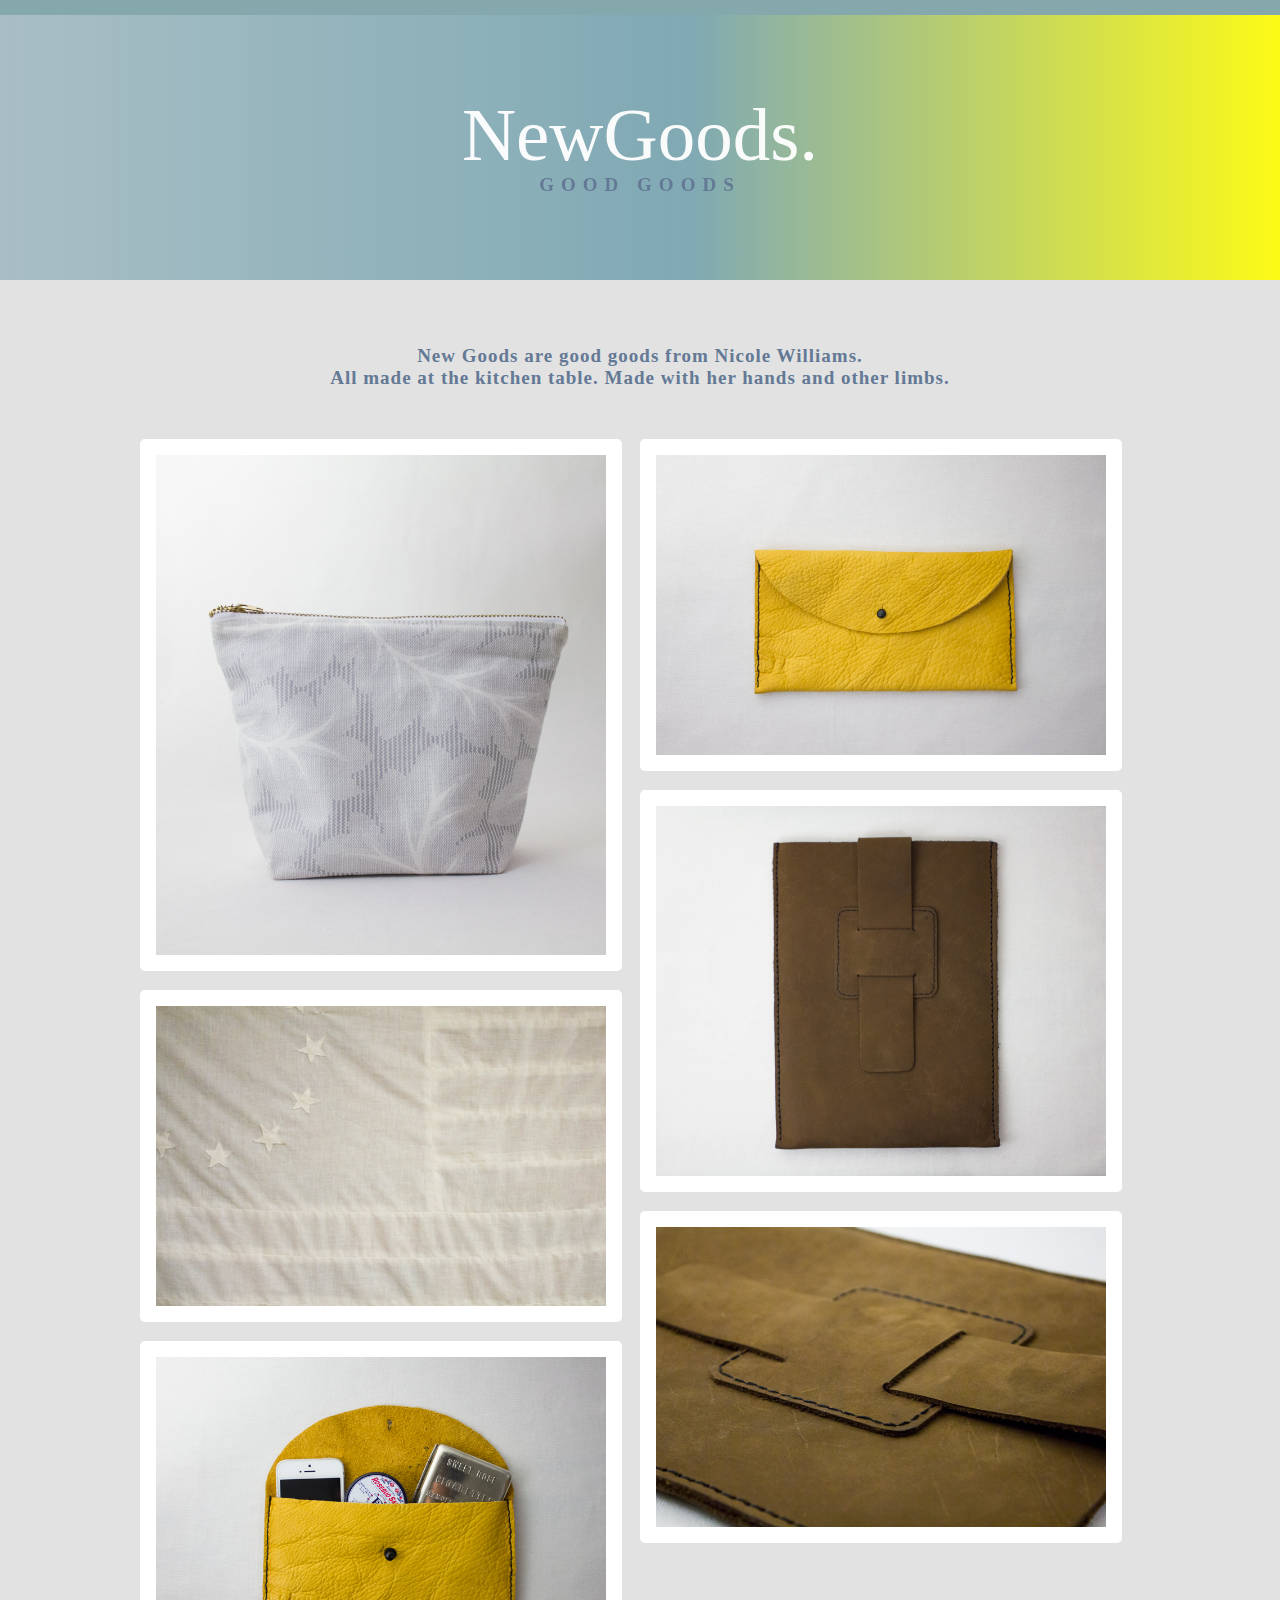
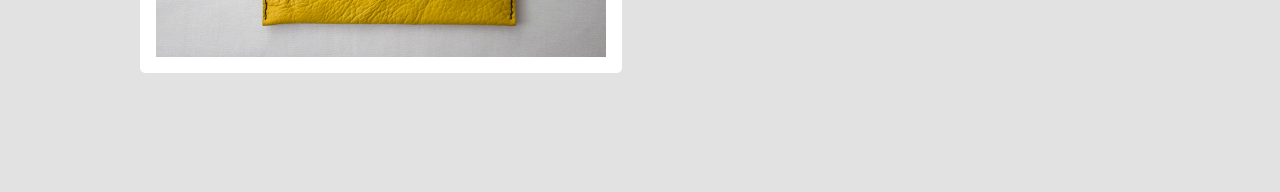
==== index.html @ b2f2dc84 "test commit for nicol" ====
<!DOCTYPE html>
<html>
<head>
  <title>NEW Goods / Nicole E. Williams</title>
  <meta charset="utf-8"/>
  <meta name="viewport" content="initial-scale=1">
  <link rel="stylesheet/less" type="text/css" href="style.less"/>
  <link rel="stylesheet" media="screen, projection" href="webfonts/ss-social.css" />
  <link rel="stylesheet" media="screen, projection" href="animate.css" />
  <link rel="stylesheet" media="screen, projection" href="webfonts/ss-standard.css" />
  <script src="less.js" type="text/javascript"></script>
  <link rel="stylesheet" type="text/css" href="//cloud.typography.com/6430772/782138754/css/fonts.css" />
  <link rel="stylesheet" media="screen, projection" href="animate.css" />
  <script src="http://ajax.googleapis.com/ajax/libs/jquery/1.8.2/jquery.min.js"></script>
  <script src="js/modernizr-transitions.js"></script>
  <script src="js/jquery.masonry.min.js"></script>
  <script src="js/jquery.imagesloaded.min.js"></script>
  <script>
    $(function(){

      var $container = $('#container');

      $container.imagesLoaded( function(){
        $container.masonry({
          itemSelector : '.image_container',
          isFitWidth: true,
          isAnimated: !Modernizr.csstransitions,
          isAnimated: true,
          isResizable: true,
          columnWidth: 20
       });
      });

    });
</script>

</head>
<body>

<div id="top_bar">
</div>
  <div class="header">
    <div class= "animated fadeInDown">
      <h1> NewGoods.</h1>
    </div>
    <div class= "animated fadeInUp">
      <h3>Good Goods</h3>
    </div>
  </div>


  <div class="main_area">
    <p class="about">New Goods are good goods from Nicole Williams.
      <br> All made at the kitchen table. Made with her hands and other limbs.
    </p>

    <div id="container" class="js-masonry" data-masonry-options='{ "columnWidth": 200, "itemSelector": ".item" }'>
      <div class="image_container">
        <div class="box">
          <a href="purse.html"><img src="images/01.jpg" width="450">
            <div class="overlay">
              <div class="title">Small Zippered Pouch</div>
              <div class="subtitle">$10.00</div>
            </div>
          </a>
        </div>
      </div>

      <div class="image_container">
        <div class="box">
          <a href="clutch.html"><img src="images/02.jpg" width="450">
            <div class="overlay">
              <div class="title">Envelope Clutch</div>
              <div class="subtitle">$15.00</div>
            </div>
          </a>
        </div>
      </div>

        <div class="image_container">
          <div class="box">
                <img src="images/03.jpg" width="450">
              <div class="overlay">
                <div class="title">Leather Laptop Case</div>
                <div class="subtitle">$35.00</div>
              </div>
          </div>
        </div>

      <div class="image_container">
        <div class="box">
              <img src="images/04.jpg" width="450">
              <div class="overlay">
              <div class="title">Envelope Clutch</div>
              <div class="subtitle">$15.00</div>
            </div>
        </div>
      </div>

      <div class="image_container">
        <div class="box">
              <img src="images/05.jpg" width="450">
                <div class="overlay">
                <div class="title">Envelope Clutch</div>
              <div class="subtitle">$15.00</div>
            </div>
        </div>
      </div>

      <div class="image_container">
        <div class="box">
              <img src="images/06.jpg" width="450">
              <div class="overlay">
              <div class="title">Envelope Clutch</div>
              <div class="subtitle">$15.00</div>
            </div>
        </div>
      </div>

    </div>
  </div>
</body>
</html
---- webfonts/ss-social.css ----
@charset "UTF-8";

/*
* Symbolset
* www.symbolset.com
* Copyright © 2012 Oak Studios LLC
*
* Upload this file to your web server
* and place this within your <head> tags.
* <link href="webfonts/ss-social.css" rel="stylesheet" />
*/

@font-face {
  font-family: "SSSocial";
  src: url('ss-social-circle.eot');
  src: url('ss-social-circle.eot?#iefix') format('embedded-opentype'),
       url('ss-social-circle.woff') format('woff'),
       url('ss-social-circle.ttf') format('truetype'),
       url('ss-social-circle.svg#SSSocialCircle') format('svg');
  font-weight: bold;
  font-style: normal;
}

@font-face {
  font-family: "SSSocial";
  src: url('ss-social-regular.eot');
  src: url('ss-social-regular.eot?#iefix') format('embedded-opentype'),
       url('ss-social-regular.woff') format('woff'),
       url('ss-social-regular.ttf') format('truetype'),
       url('ss-social-regular.svg#SSSocialRegular') format('svg');
  font-weight: normal;
  font-style: normal;
}

.ss-icon, [class^="ss-"]:before, [class*=" ss-"]:before,
.ss-icon.ss-social-circle, [class^="ss-"].ss-social-circle:before, [class*=" ss-"].ss-social-circle:before,
.ss-icon.ss-social, [class^="ss-"].ss-social:before, [class*=" ss-"].ss-social:before {
  font-family: "SSSocial";

  font-style: normal;
  font-weight: normal;
  text-decoration: none;
  text-rendering: optimizeLegibility;
  white-space: nowrap;
  -webkit-font-feature-settings: "liga", "dlig";
  -moz-font-feature-settings: "liga=1, dlig=1";
  -moz-font-feature-settings: "liga", "dlig";
  -ms-font-feature-settings: "liga", "dlig";
  -o-font-feature-settings: "liga", "dlig";
  font-feature-settings: "liga", "dlig";
}

.social_icons{
	font-size: 30px;
	color: #333739;
}

.social_icons a {
	color: #333739;;
}

.social_icons a:hover{
	color:#656565;
  -webkit-transition: 0.25s;
  -moz-transition: 0.25s;
  -o-transition: 0.25s;
  transition: 0.25s;

}

.ss-icon.ss-social-circle, [class^="ss-"].ss-social-circle:before, [class*=" ss-"].ss-social-circle:before {
  font-weight: bold;
}

.ss-facebook:before{content:''}.ss-twitter:before{content:''}.ss-linkedin:before{content:''}.ss-googleplus:before{content:''}.ss-tumblr:before{content:''}.ss-wordpress:before{content:''}.ss-blogger:before{content:''}.ss-posterous:before{content:''}.ss-youtube:before{content:''}.ss-vimeo:before{content:''}.ss-flickr:before{content:''}.ss-instagram:before{content:''}.ss-pinterest:before{content:''}.ss-dribbble:before{content:''}.ss-behance:before{content:''}.ss-github:before{content:''}.ss-paypal:before{content:''}.ss-foursquare:before{content:''}.ss-skype:before{content:''}.ss-mail:before{content:'✉'}


@media only screen and (min-width: 0px) and (max-width: 649px) {
	p.icons{
	padding-top:80px;
	padding-bottom:20px;
	margin:auto;
	text-align:center;
	font-size:50px;
	color:#464646;

}


@media screen and (max-width: 480px)  {

	p.icons{
	padding-top:80px;
	padding-bottom:20px;
	margin:auto;
	text-align:center;
	font-size:40px;
	color:#464646;

}
---- webfonts/ss-standard.css ----
@charset "UTF-8";

/*
* Symbolset
* www.symbolset.com
* Copyright © 2012 Oak Studios LLC
*
* Upload this file to your web server
* and place this within your <head> tags.
* <link href="webfonts/ss-standard.css" rel="stylesheet" />
*/

@font-face {
  font-family: "SSStandard";
  src: url('ss-standard.eot');
  src: url('ss-standard.eot?#iefix') format('embedded-opentype'),
       url('ss-standard.woff') format('woff'),
       url('ss-standard.ttf')  format('truetype'),
       url('ss-standard.svg#SSStandard') format('svg');
  font-weight: normal;
  font-style: normal;
}

/* This triggers a redraw in IE to Fix IE8's :before content rendering. */
html:hover [class^="ss-"]{-ms-zoom: 1;}

.ss-icon, .ss-icon.ss-standard,
[class^="ss-"]:before, [class*=" ss-"]:before,
[class^="ss-"].ss-standard:before, [class*=" ss-"].ss-standard:before,
[class^="ss-"].right:after, [class*=" ss-"].right:after,
[class^="ss-"].ss-standard.right:after, [class*=" ss-"].ss-standard.right:after {
  font-family: "SSStandard";
  font-style: normal;
  font-weight: normal;
  text-decoration: none;
  text-rendering: optimizeLegibility;
  white-space: nowrap;
  /*-webkit-font-feature-settings: "liga"; Currently broken in Chrome >= v22. Falls back to text-rendering. Safari is unaffected. */
  -moz-font-feature-settings: "liga=1";
  -moz-font-feature-settings: "liga";
  -ms-font-feature-settings: "liga" 1;
  -o-font-feature-settings: "liga";
  font-feature-settings: "liga";
  -webkit-font-smoothing: antialiased;
}

[class^="ss-"].right:before,
[class*=" ss-"].right:before{display:none;content:'';}

.ss-cursor:before,.ss-cursor.right:after{content:''}.ss-crosshair:before,.ss-crosshair.right:after{content:'⌖'}.ss-search:before,.ss-search.right:after{content:'🔎'}.ss-zoomin:before,.ss-zoomin.right:after{content:''}.ss-zoomout:before,.ss-zoomout.right:after{content:''}.ss-view:before,.ss-view.right:after{content:'👀'}.ss-attach:before,.ss-attach.right:after{content:'📎'}.ss-link:before,.ss-link.right:after{content:'🔗'}.ss-move:before,.ss-move.right:after{content:''}.ss-write:before,.ss-write.right:after{content:'✎'}.ss-writingdisabled:before,.ss-writingdisabled.right:after{content:''}.ss-erase:before,.ss-erase.right:after{content:'✐'}.ss-compose:before,.ss-compose.right:after{content:'📝'}.ss-lock:before,.ss-lock.right:after{content:'🔒'}.ss-unlock:before,.ss-unlock.right:after{content:'🔓'}.ss-key:before,.ss-key.right:after{content:'🔑'}.ss-backspace:before,.ss-backspace.right:after{content:'⌫'}.ss-ban:before,.ss-ban.right:after{content:'🚫'}.ss-trash:before,.ss-trash.right:after{content:''}.ss-target:before,.ss-target.right:after{content:'◎'}.ss-tag:before,.ss-tag.right:after{content:''}.ss-bookmark:before,.ss-bookmark.right:after{content:'🔖'}.ss-flag:before,.ss-flag.right:after{content:'⚑'}.ss-like:before,.ss-like.right:after{content:'👍'}.ss-dislike:before,.ss-dislike.right:after{content:'👎'}.ss-heart:before,.ss-heart.right:after{content:'♥'}.ss-halfheart:before,.ss-halfheart.right:after{content:''}.ss-star:before,.ss-star.right:after{content:'⋆'}.ss-halfstar:before,.ss-halfstar.right:after{content:''}.ss-sample:before,.ss-sample.right:after{content:''}.ss-crop:before,.ss-crop.right:after{content:''}.ss-layers:before,.ss-layers.right:after{content:''}.ss-fill:before,.ss-fill.right:after{content:''}.ss-stroke:before,.ss-stroke.right:after{content:''}.ss-phone:before,.ss-phone.right:after{content:'📞'}.ss-phonedisabled:before,.ss-phonedisabled.right:after{content:''}.ss-rss:before,.ss-rss.right:after{content:''}.ss-facetime:before,.ss-facetime.right:after{content:''}.ss-reply:before,.ss-reply.right:after{content:'↩'}.ss-send:before,.ss-send.right:after{content:''}.ss-mail:before,.ss-mail.right:after{content:'✉'}.ss-inbox:before,.ss-inbox.right:after{content:'📥'}.ss-chat:before,.ss-chat.right:after{content:'💬'}.ss-ellipsischat:before,.ss-ellipsischat.right:after{content:''}.ss-ellipsis:before,.ss-ellipsis.right:after{content:'…'}.ss-user:before,.ss-user.right:after{content:'👤'}.ss-femaleuser:before,.ss-femaleuser.right:after{content:'👧'}.ss-users:before,.ss-users.right:after{content:'👥'}.ss-cart:before,.ss-cart.right:after{content:''}.ss-creditcard:before,.ss-creditcard.right:after{content:'💳'}.ss-dollarsign:before,.ss-dollarsign.right:after{content:'💲'}.ss-barchart:before,.ss-barchart.right:after{content:'📊'}.ss-piechart:before,.ss-piechart.right:after{content:''}.ss-box:before,.ss-box.right:after{content:'📦'}.ss-home:before,.ss-home.right:after{content:'⌂'}.ss-buildings:before,.ss-buildings.right:after{content:'🏢'}.ss-warehouse:before,.ss-warehouse.right:after{content:''}.ss-globe:before,.ss-globe.right:after{content:'🌎'}.ss-navigate:before,.ss-navigate.right:after{content:''}.ss-compass:before,.ss-compass.right:after{content:''}.ss-signpost:before,.ss-signpost.right:after{content:''}.ss-map:before,.ss-map.right:after{content:''}.ss-location:before,.ss-location.right:after{content:''}.ss-pin:before,.ss-pin.right:after{content:'📍'}.ss-database:before,.ss-database.right:after{content:''}.ss-hdd:before,.ss-hdd.right:after{content:''}.ss-music:before,.ss-music.right:after{content:'♫'}.ss-mic:before,.ss-mic.right:after{content:'🎤'}.ss-volume:before,.ss-volume.right:after{content:'🔈'}.ss-lowvolume:before,.ss-lowvolume.right:after{content:'🔉'}.ss-highvolume:before,.ss-highvolume.right:after{content:'🔊'}.ss-airplay:before,.ss-airplay.right:after{content:''}.ss-camera:before,.ss-camera.right:after{content:'📷'}.ss-picture:before,.ss-picture.right:after{content:'🌄'}.ss-video:before,.ss-video.right:after{content:'📹'}.ss-play:before,.ss-play.right:after{content:'▶'}.ss-pause:before,.ss-pause.right:after{content:''}.ss-stop:before,.ss-stop.right:after{content:'■'}.ss-record:before,.ss-record.right:after{content:'●'}.ss-rewind:before,.ss-rewind.right:after{content:'⏪'}.ss-fastforward:before,.ss-fastforward.right:after{content:'⏩'}.ss-skipback:before,.ss-skipback.right:after{content:'⏮'}.ss-skipforward:before,.ss-skipforward.right:after{content:'⏭'}.ss-eject:before,.ss-eject.right:after{content:'⏏'}.ss-repeat:before,.ss-repeat.right:after{content:'🔁'}.ss-replay:before,.ss-replay.right:after{content:'↺'}.ss-shuffle:before,.ss-shuffle.right:after{content:'🔀'}.ss-book:before,.ss-book.right:after{content:'📕'}.ss-openbook:before,.ss-openbook.right:after{content:'📖'}.ss-notebook:before,.ss-notebook.right:after{content:'📓'}.ss-newspaper:before,.ss-newspaper.right:after{content:'📰'}.ss-grid:before,.ss-grid.right:after{content:''}.ss-rows:before,.ss-rows.right:after{content:''}.ss-columns:before,.ss-columns.right:after{content:''}.ss-thumbnails:before,.ss-thumbnails.right:after{content:''}.ss-filter:before,.ss-filter.right:after{content:''}.ss-desktop:before,.ss-desktop.right:after{content:'💻'}.ss-laptop:before,.ss-laptop.right:after{content:''}.ss-tablet:before,.ss-tablet.right:after{content:''}.ss-cell:before,.ss-cell.right:after{content:'📱'}.ss-battery:before,.ss-battery.right:after{content:'🔋'}.ss-highbattery:before,.ss-highbattery.right:after{content:''}.ss-mediumbattery:before,.ss-mediumbattery.right:after{content:''}.ss-lowbattery:before,.ss-lowbattery.right:after{content:''}.ss-emptybattery:before,.ss-emptybattery.right:after{content:''}.ss-lightbulb:before,.ss-lightbulb.right:after{content:'💡'}.ss-downloadcloud:before,.ss-downloadcloud.right:after{content:''}.ss-download:before,.ss-download.right:after{content:''}.ss-uploadcloud:before,.ss-uploadcloud.right:after{content:''}.ss-upload:before,.ss-upload.right:after{content:''}.ss-fork:before,.ss-fork.right:after{content:''}.ss-merge:before,.ss-merge.right:after{content:''}.ss-transfer:before,.ss-transfer.right:after{content:'⇆'}.ss-refresh:before,.ss-refresh.right:after{content:'↻'}.ss-sync:before,.ss-sync.right:after{content:''}.ss-loading:before,.ss-loading.right:after{content:''}.ss-wifi:before,.ss-wifi.right:after{content:''}.ss-connection:before,.ss-connection.right:after{content:''}.ss-file:before,.ss-file.right:after{content:'📄'}.ss-folder:before,.ss-folder.right:after{content:'📁'}.ss-quote:before,.ss-quote.right:after{content:'“'}.ss-text:before,.ss-text.right:after{content:''}.ss-font:before,.ss-font.right:after{content:''}.ss-print:before,.ss-print.right:after{content:'⎙'}.ss-fax:before,.ss-fax.right:after{content:'📠'}.ss-list:before,.ss-list.right:after{content:''}.ss-layout:before,.ss-layout.right:after{content:''}.ss-action:before,.ss-action.right:after{content:''}.ss-redirect:before,.ss-redirect.right:after{content:'↪'}.ss-expand:before,.ss-expand.right:after{content:'⤢'}.ss-contract:before,.ss-contract.right:after{content:''}.ss-help:before,.ss-help.right:after{content:'❓'}.ss-info:before,.ss-info.right:after{content:'ℹ'}.ss-alert:before,.ss-alert.right:after{content:'⚠'}.ss-caution:before,.ss-caution.right:after{content:'⛔'}.ss-logout:before,.ss-logout.right:after{content:''}.ss-plus:before,.ss-plus.right:after{content:'+'}.ss-hyphen:before,.ss-hyphen.right:after{content:'-'}.ss-check:before,.ss-check.right:after{content:'✓'}.ss-delete:before,.ss-delete.right:after{content:'␡'}.ss-settings:before,.ss-settings.right:after{content:'⚙'}.ss-dashboard:before,.ss-dashboard.right:after{content:''}.ss-notifications:before,.ss-notifications.right:after{content:'🔔'}.ss-notificationsdisabled:before,.ss-notificationsdisabled.right:after{content:'🔕'}.ss-clock:before,.ss-clock.right:after{content:'⏲'}.ss-stopwatch:before,.ss-stopwatch.right:after{content:'⏱'}.ss-calendar:before,.ss-calendar.right:after{content:'📅'}.ss-addcalendar:before,.ss-addcalendar.right:after{content:''}.ss-removecalendar:before,.ss-removecalendar.right:after{content:''}.ss-checkcalendar:before,.ss-checkcalendar.right:after{content:''}.ss-deletecalendar:before,.ss-deletecalendar.right:after{content:''}.ss-briefcase:before,.ss-briefcase.right:after{content:'💼'}.ss-cloud:before,.ss-cloud.right:after{content:'☁'}.ss-droplet:before,.ss-droplet.right:after{content:'💧'}.ss-flask:before,.ss-flask.right:after{content:''}.ss-up:before,.ss-up.right:after{content:'⬆'}.ss-upright:before,.ss-upright.right:after{content:'⬈'}.ss-right:before,.ss-right.right:after{content:'➡'}.ss-downright:before,.ss-downright.right:after{content:'⬊'}.ss-down:before,.ss-down.right:after{content:'⬇'}.ss-downleft:before,.ss-downleft.right:after{content:'⬋'}.ss-left:before,.ss-left.right:after{content:'⬅'}.ss-upleft:before,.ss-upleft.right:after{content:'⬉'}.ss-navigateup:before,.ss-navigateup.right:after{content:''}.ss-navigateright:before,.ss-navigateright.right:after{content:'▻'}.ss-navigatedown:before,.ss-navigatedown.right:after{content:''}.ss-navigateleft:before,.ss-navigateleft.right:after{content:'◅'}.ss-directup:before,.ss-directup.right:after{content:'▴'}.ss-directright:before,.ss-directright.right:after{content:'▹'}.ss-dropdown:before,.ss-dropdown.right:after{content:'▾'}.ss-directleft:before,.ss-directleft.right:after{content:'◃'}.ss-retweet:before,.ss-retweet.right:after{content:''}

/* Legacy classes */
.ss-volumelow:before,.ss-volumelow.right:after{content:'🔉'}.ss-volumehigh:before,.ss-volumehigh.right:after{content:'🔊'}.ss-batteryhigh:before,.ss-batteryhigh.right:after{content:''}.ss-batterymedium:before,.ss-batterymedium.right:after{content:''}.ss-batterylow:before,.ss-batterylow.right:after{content:''}.ss-batteryempty:before,.ss-batteryempty.right:after{content:''}.ss-clouddownload:before,.ss-clouddownload.right:after{content:''}.ss-cloudupload:before,.ss-cloudupload.right:after{content:''}.ss-calendaradd:before,.ss-calendaradd.right:after{content:''}.ss-calendarremove:before,.ss-calendarremove.right:after{content:''}.ss-calendarcheck:before,.ss-calendarcheck.right:after{content:''}.ss-calendardelete:before,.ss-calendardelete.right:after{content:''}
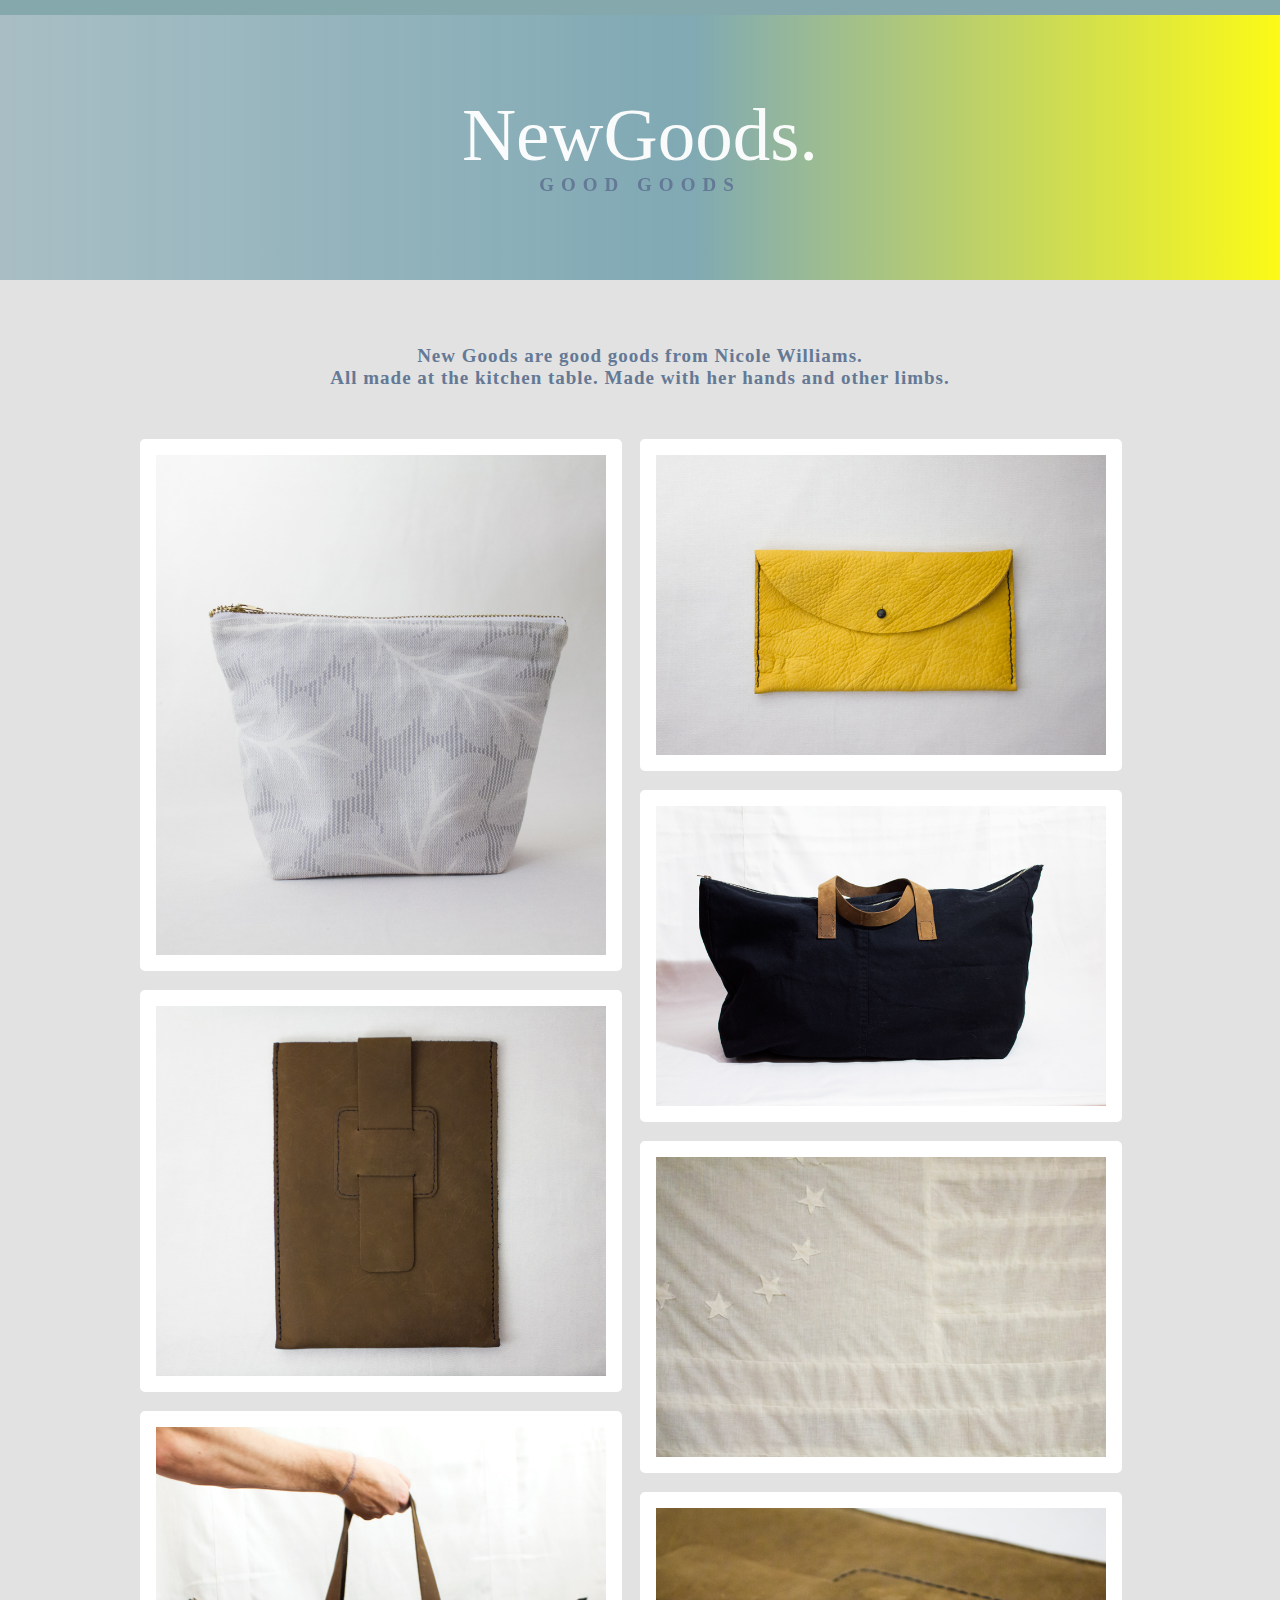
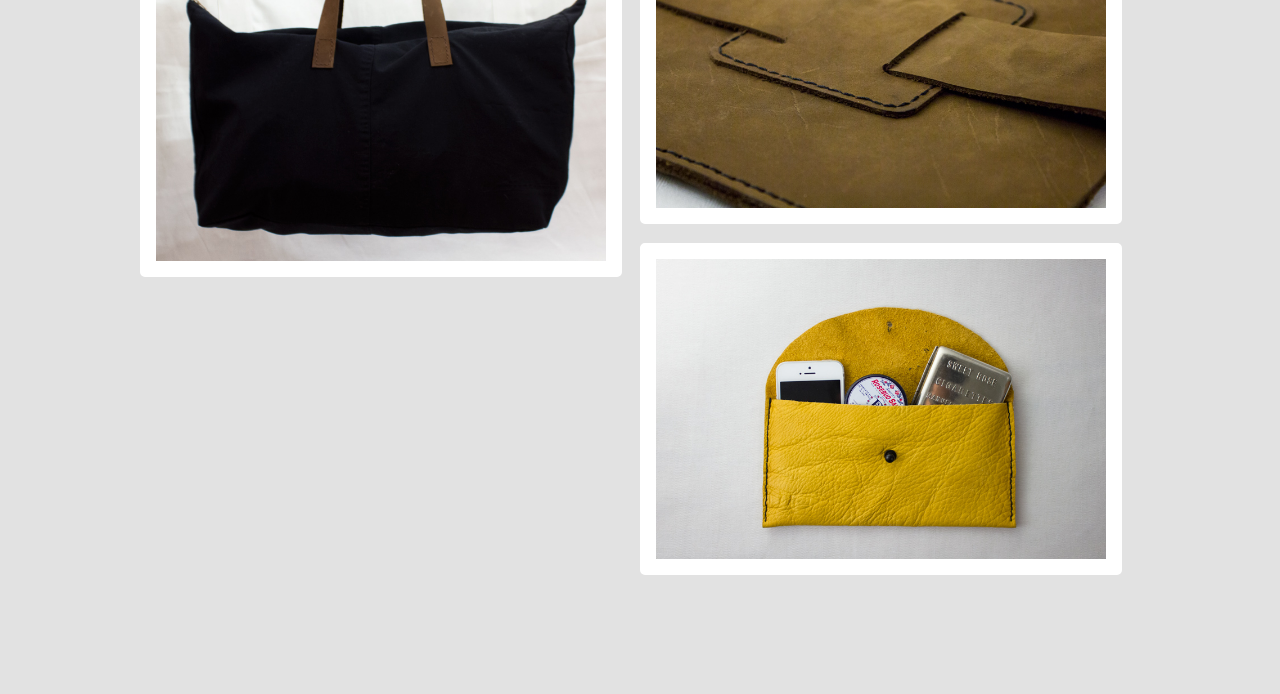
==== commit a0acfdb3: "Adding weekender bag" ====
--- a/index.html
+++ b/index.html
@@ -77,6 +77,17 @@
         </div>
       </div>
 
+      <div class="image_container">
+        <div class="box">
+          <a href="bag.html"><img src="images/09.jpg" width="450">
+            <div class="overlay">
+              <div class="title">Weekender Bag</div>
+              <div class="subtitle">$40.00</div>
+            </div>
+          </a>
+        </div>
+      </div>
+
         <div class="image_container">
           <div class="box">
                 <img src="images/03.jpg" width="450">
@@ -99,9 +110,20 @@
 
       <div class="image_container">
         <div class="box">
+          <a href="bag.html"><img src="images/10.jpg" width="450">
+            <div class="overlay">
+              <div class="title">Weekender Bag</div>
+              <div class="subtitle">$40.00</div>
+            </div>
+          </a>
+        </div>
+      </div>
+
+      <div class="image_container">
+        <div class="box">
               <img src="images/05.jpg" width="450">
-                <div class="overlay">
-                <div class="title">Envelope Clutch</div>
+              <div class="overlay">
+              <div class="title">Envelope Clutch</div>
               <div class="subtitle">$15.00</div>
             </div>
         </div>
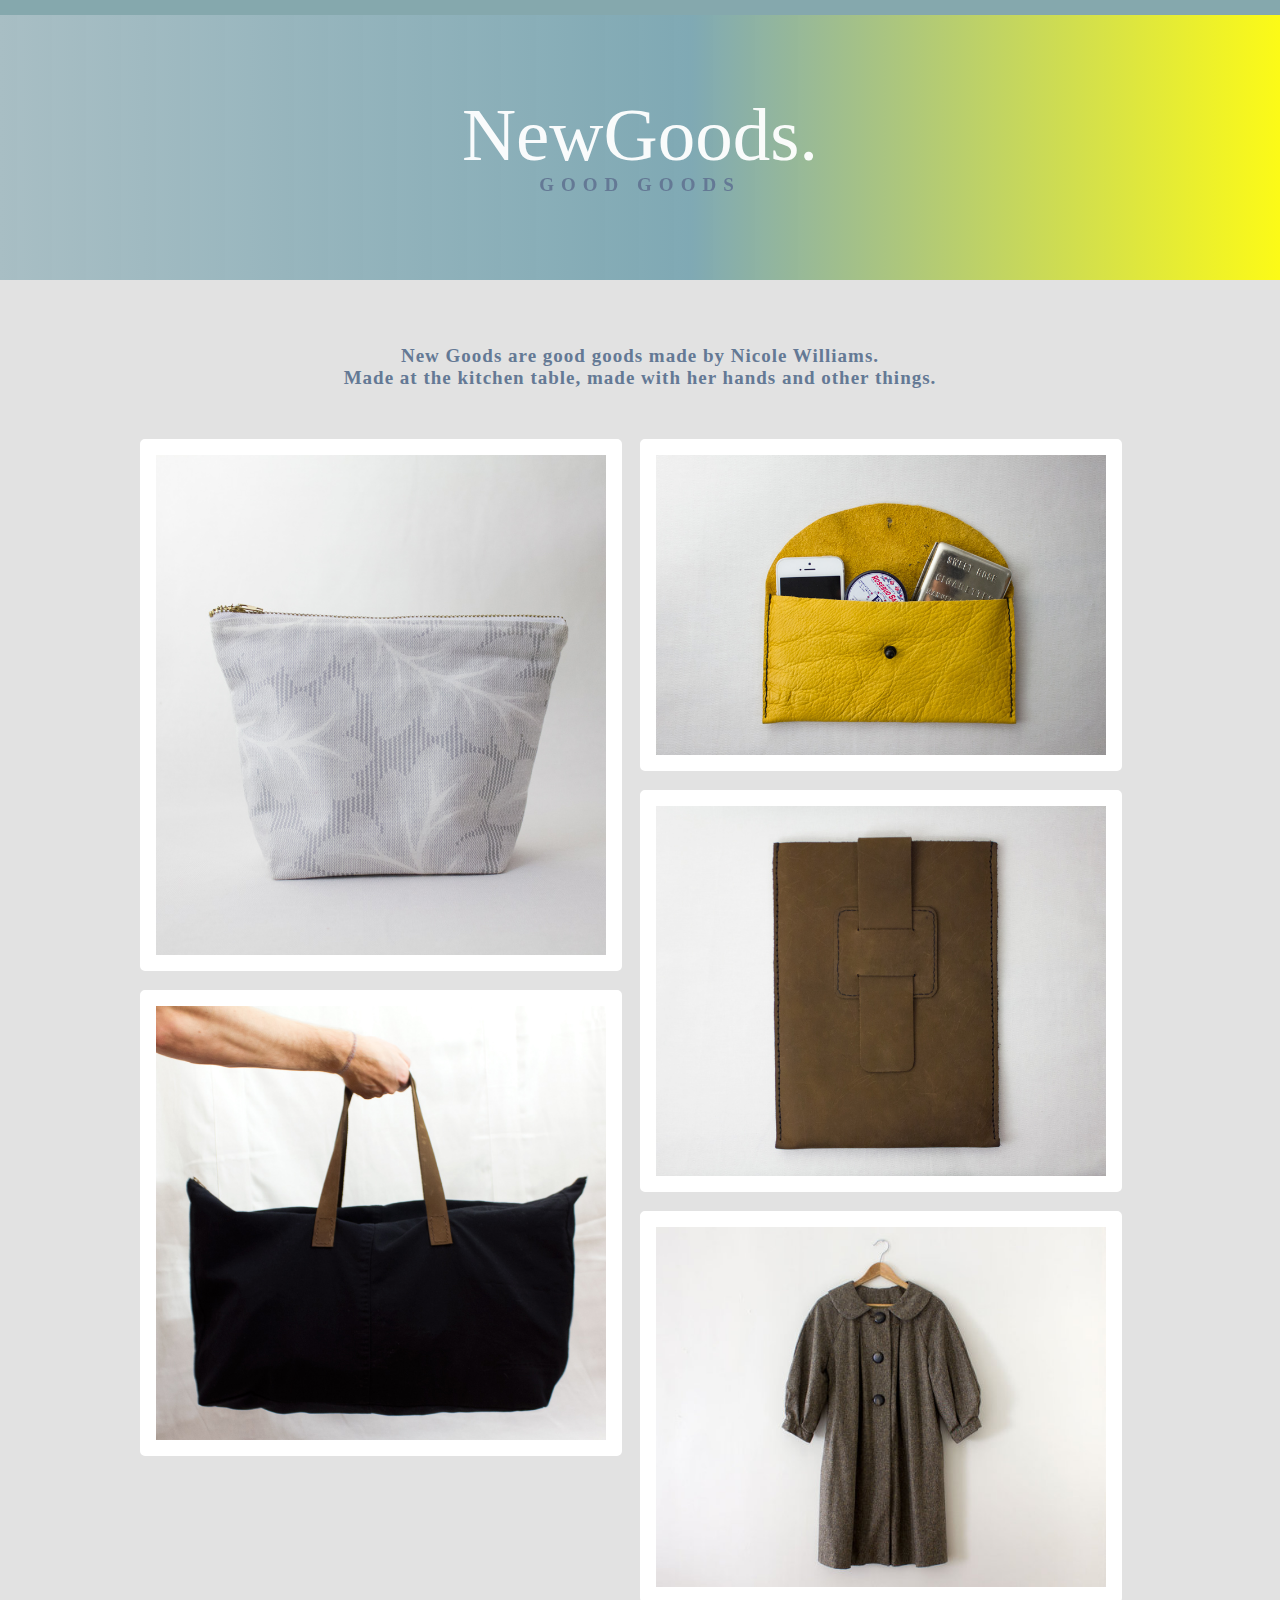
==== commit 22dd8520: "Added new product files and images, updated purchase links" ====
--- a/index.html
+++ b/index.html
@@ -50,8 +50,8 @@
 
 
   <div class="main_area">
-    <p class="about">New Goods are good goods from Nicole Williams.
-      <br> All made at the kitchen table. Made with her hands and other limbs.
+    <p class="about">New Goods are good goods made by Nicole Williams.
+      <br>Made at the kitchen table, made with her hands and other things.
     </p>
 
     <div id="container" class="js-masonry" data-masonry-options='{ "columnWidth": 200, "itemSelector": ".item" }'>
@@ -68,7 +68,7 @@
 
       <div class="image_container">
         <div class="box">
-          <a href="clutch.html"><img src="images/02.jpg" width="450">
+          <a href="clutch.html"><img src="images/06.jpg" width="450">
             <div class="overlay">
               <div class="title">Envelope Clutch</div>
               <div class="subtitle">$15.00</div>
@@ -78,34 +78,14 @@
       </div>
 
       <div class="image_container">
-        <div class="box">
-          <a href="bag.html"><img src="images/09.jpg" width="450">
+         <div class="box">
+          <a href="laptopcase.html"><img src="images/03.jpg" width="450">
             <div class="overlay">
-              <div class="title">Weekender Bag</div>
-              <div class="subtitle">$40.00</div>
+              <div class="title">Leather Laptop Case</div>
+              <div class="subtitle">$35.00</div>
             </div>
           </a>
-        </div>
-      </div>
-
-        <div class="image_container">
-          <div class="box">
-                <img src="images/03.jpg" width="450">
-              <div class="overlay">
-                <div class="title">Leather Laptop Case</div>
-                <div class="subtitle">$35.00</div>
-              </div>
-          </div>
-        </div>
-
-      <div class="image_container">
-        <div class="box">
-              <img src="images/04.jpg" width="450">
-              <div class="overlay">
-              <div class="title">Envelope Clutch</div>
-              <div class="subtitle">$15.00</div>
-            </div>
-        </div>
+         </div>
       </div>
 
       <div class="image_container">
@@ -113,7 +93,7 @@
           <a href="bag.html"><img src="images/10.jpg" width="450">
             <div class="overlay">
               <div class="title">Weekender Bag</div>
-              <div class="subtitle">$40.00</div>
+              <div class="subtitle">$45.00</div>
             </div>
           </a>
         </div>
@@ -121,22 +101,13 @@
 
       <div class="image_container">
         <div class="box">
-              <img src="images/05.jpg" width="450">
-              <div class="overlay">
-              <div class="title">Envelope Clutch</div>
-              <div class="subtitle">$15.00</div>
+          <a href="woolcoat.html"><img src="images/12.jpg" width="450">
+            <div class="overlay">
+              <div class="title">Women's Wool Coat Clutch</div>
+              <div class="subtitle">$65.00</div>
             </div>
-        </div>
-      </div>
-
-      <div class="image_container">
-        <div class="box">
-              <img src="images/06.jpg" width="450">
-              <div class="overlay">
-              <div class="title">Envelope Clutch</div>
-              <div class="subtitle">$15.00</div>
-            </div>
-        </div>
+          </a>
+       </div>
       </div>
 
     </div>
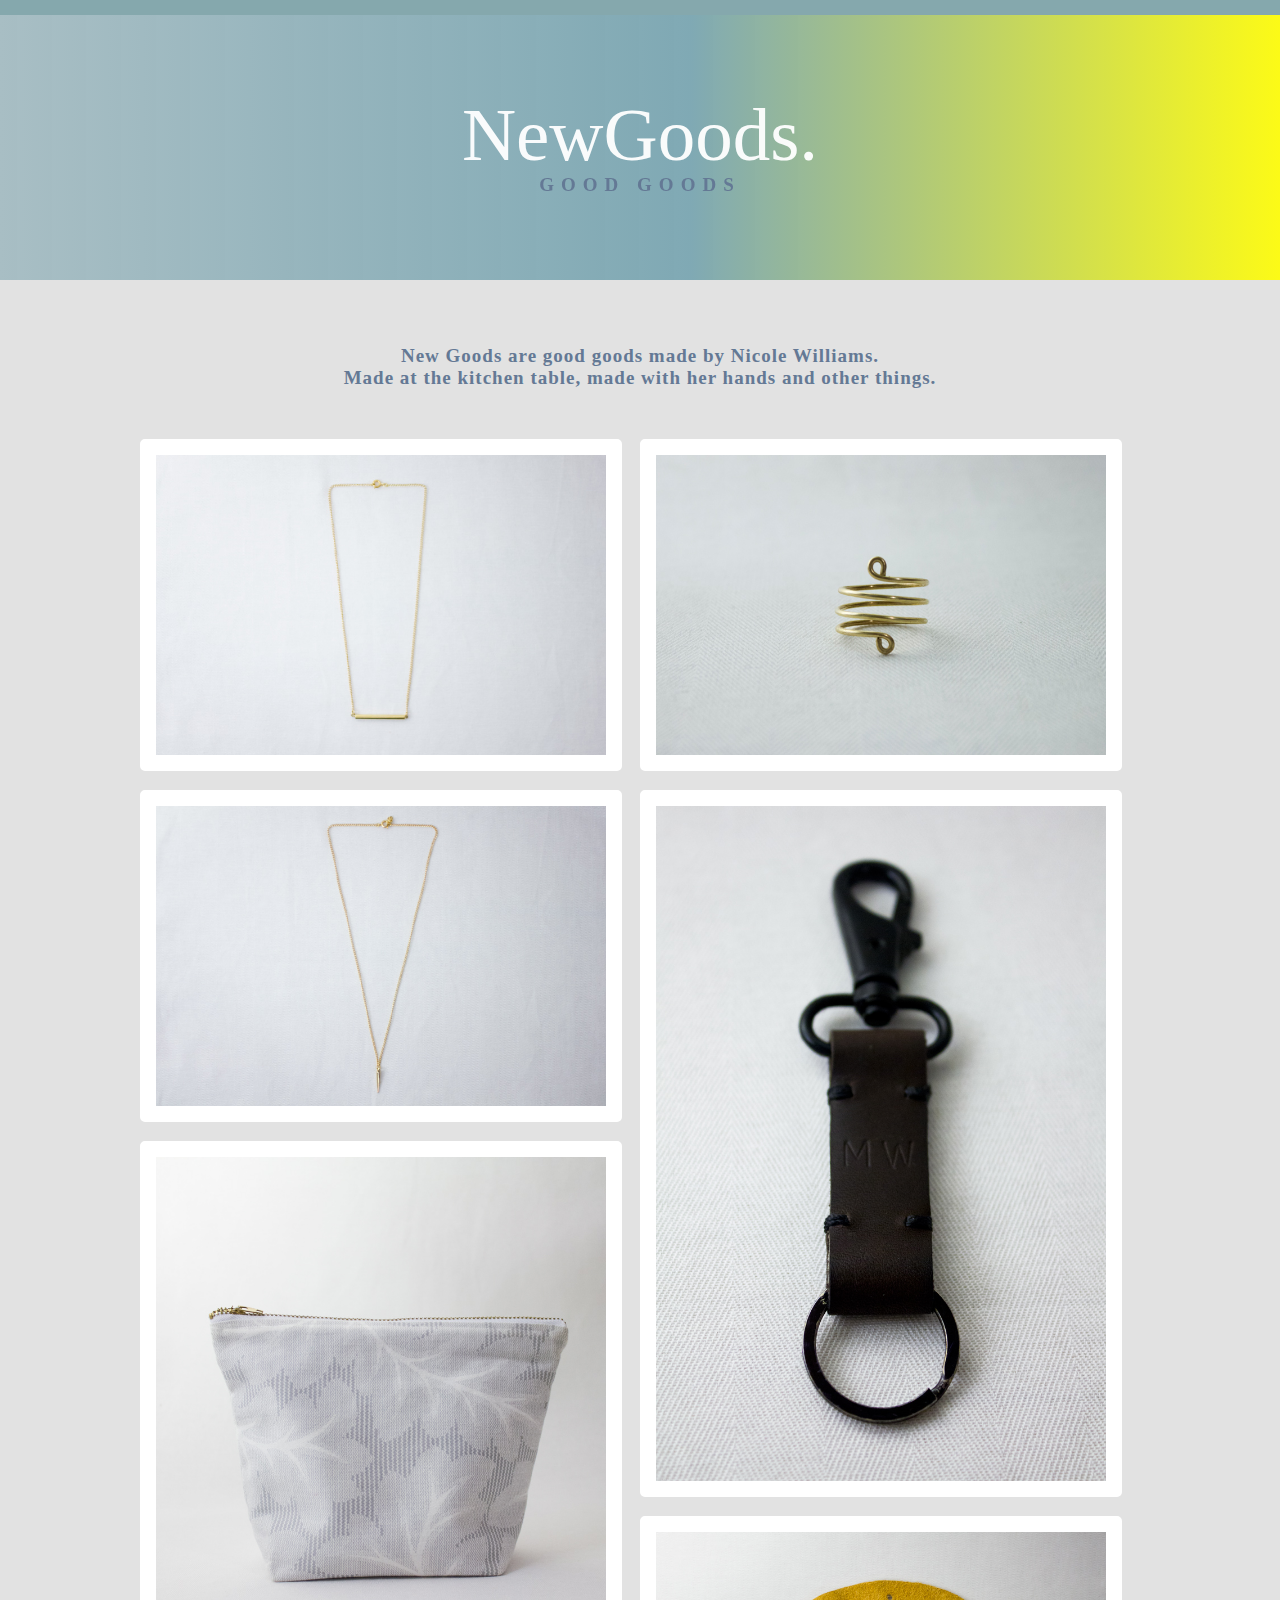
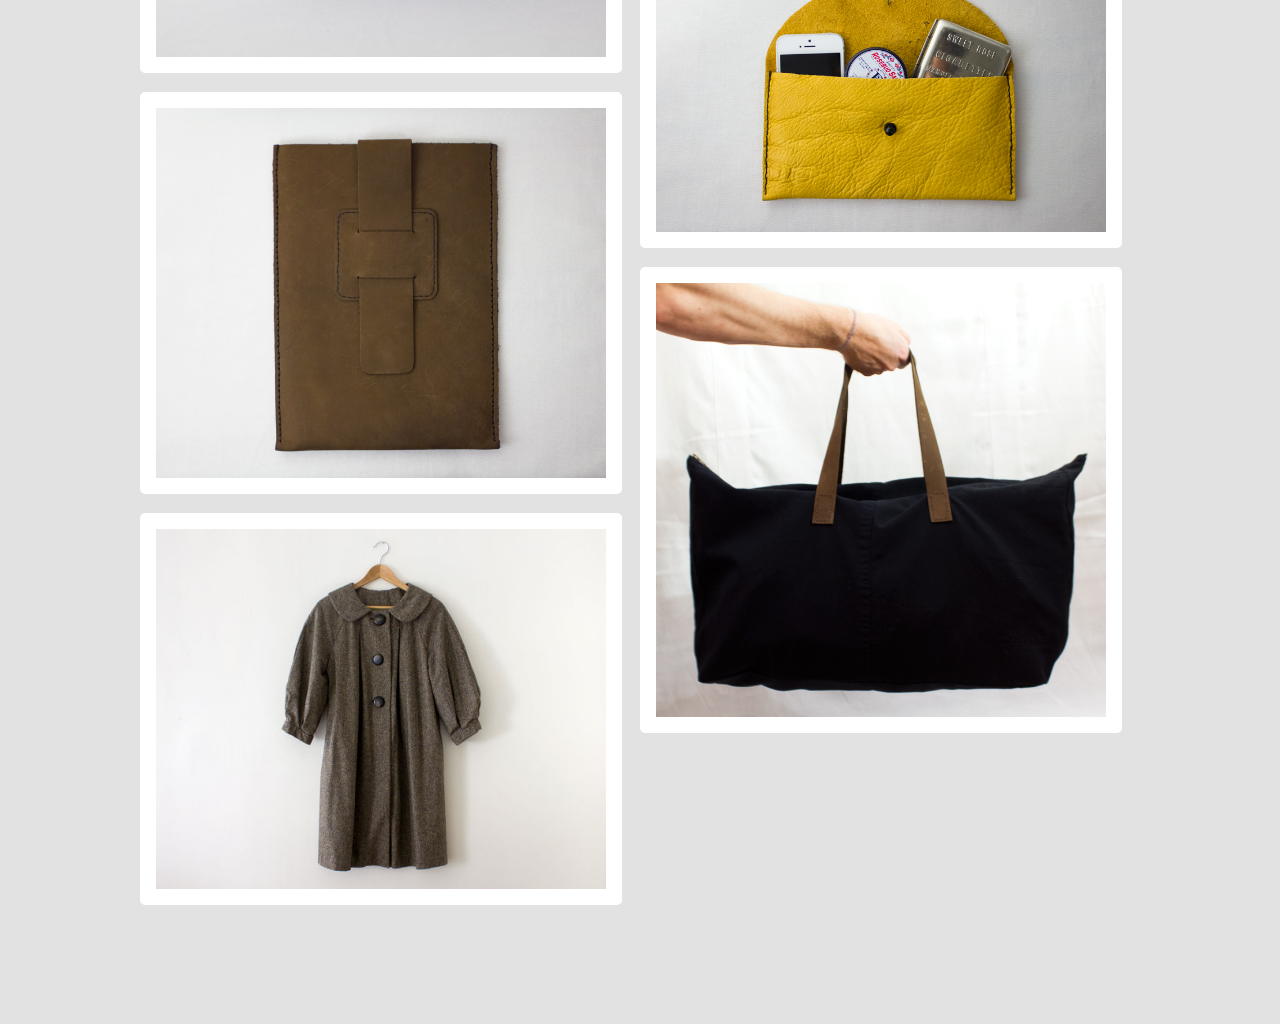
==== commit 82c1790d: "Merge pull request #6 from nicolewilliams/master" ====
--- a/index.html
+++ b/index.html
@@ -10,7 +10,6 @@
   <link rel="stylesheet" media="screen, projection" href="webfonts/ss-standard.css" />
   <script src="less.js" type="text/javascript"></script>
   <link rel="stylesheet" type="text/css" href="//cloud.typography.com/6430772/782138754/css/fonts.css" />
-  <link rel="stylesheet" media="screen, projection" href="animate.css" />
   <script src="http://ajax.googleapis.com/ajax/libs/jquery/1.8.2/jquery.min.js"></script>
   <script src="js/modernizr-transitions.js"></script>
   <script src="js/jquery.masonry.min.js"></script>
@@ -41,7 +40,7 @@
 </div>
   <div class="header">
     <div class= "animated fadeInDown">
-      <h1> NewGoods.</h1>
+      <h1>NewGoods.</h1>
     </div>
     <div class= "animated fadeInUp">
       <h3>Good Goods</h3>
@@ -53,6 +52,54 @@
     <p class="about">New Goods are good goods made by Nicole Williams.
       <br>Made at the kitchen table, made with her hands and other things.
     </p>
+
+    <div id="container" class="js-masonry" data-masonry-options='{ "columnWidth": 200, "itemSelector": ".item" }'>
+      <div class="image_container">
+        <div class="box">
+          <a href="tubenecklace.html"><img src="images/17.jpg" width="450">
+            <div class="overlay">
+              <div class="title">Gold Tube Necklace</div>
+              <div class="subtitle">$10.00</div>
+            </div>
+          </a>
+      </div>
+    </div>
+
+    <div id="container" class="js-masonry" data-masonry-options='{ "columnWidth": 200, "itemSelector": ".item" }'>
+      <div class="image_container">
+        <div class="box">
+          <a href="wrapring.html"><img src="images/21.jpg" width="450">
+            <div class="overlay">
+              <div class="title">Adjustable Gold Wrap Ring</div>
+              <div class="subtitle">$8.00</div>
+            </div>
+          </a>
+      </div>
+    </div>
+
+    <div id="container" class="js-masonry" data-masonry-options='{ "columnWidth": 200, "itemSelector": ".item" }'>
+      <div class="image_container">
+        <div class="box">
+          <a href="spikenecklace.html"><img src="images/19.jpg" width="450">
+            <div class="overlay">
+              <div class="title">Gold Chain Necklace with Mini Spike</div>
+              <div class="subtitle">$10.00</div>
+            </div>
+          </a>
+      </div>
+    </div>
+
+    <div id="container" class="js-masonry" data-masonry-options='{ "columnWidth": 200, "itemSelector": ".item" }'>
+      <div class="image_container">
+        <div class="box">
+          <a href="keyfob.html"><img src="images/16.jpg" width="450">
+            <div class="overlay">
+              <div class="title">Leather Key Fob</div>
+              <div class="subtitle">$15.00</div>
+            </div>
+          </a>
+      </div>
+    </div>
 
     <div id="container" class="js-masonry" data-masonry-options='{ "columnWidth": 200, "itemSelector": ".item" }'>
       <div class="image_container">
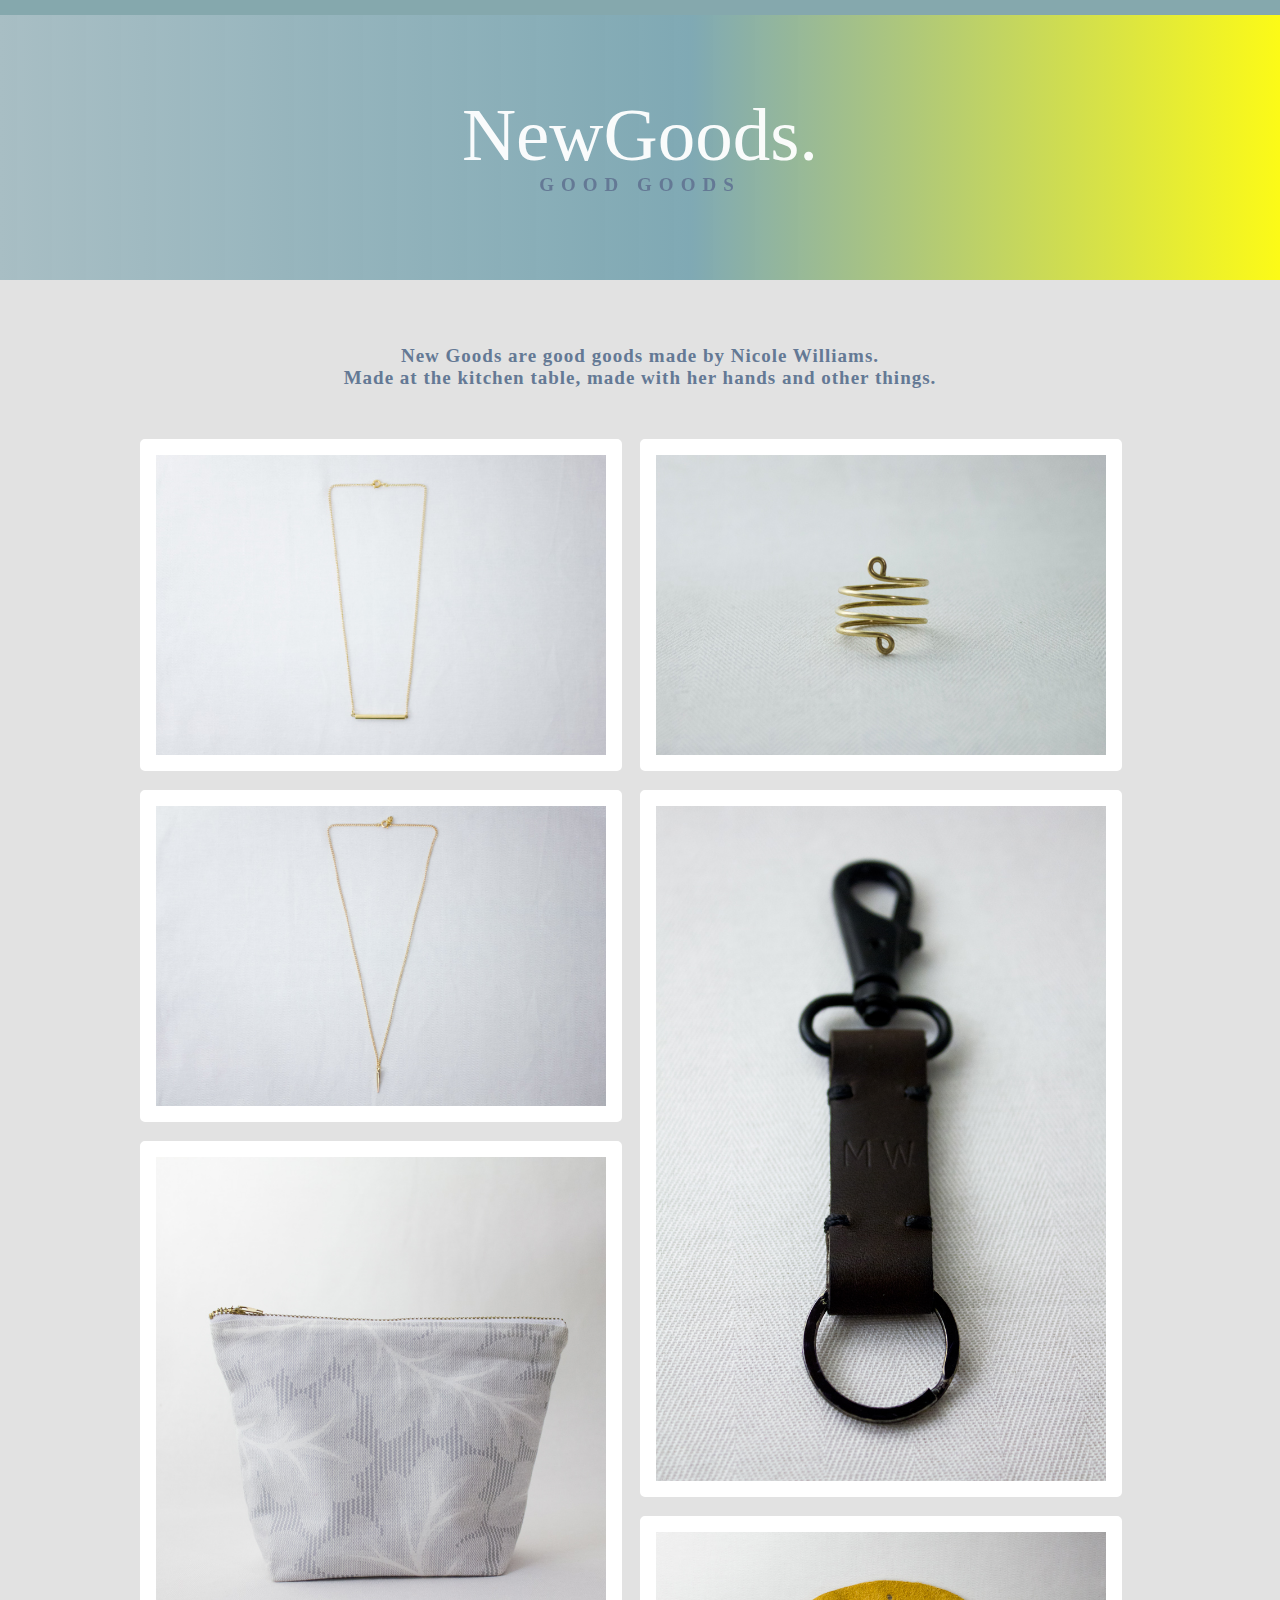
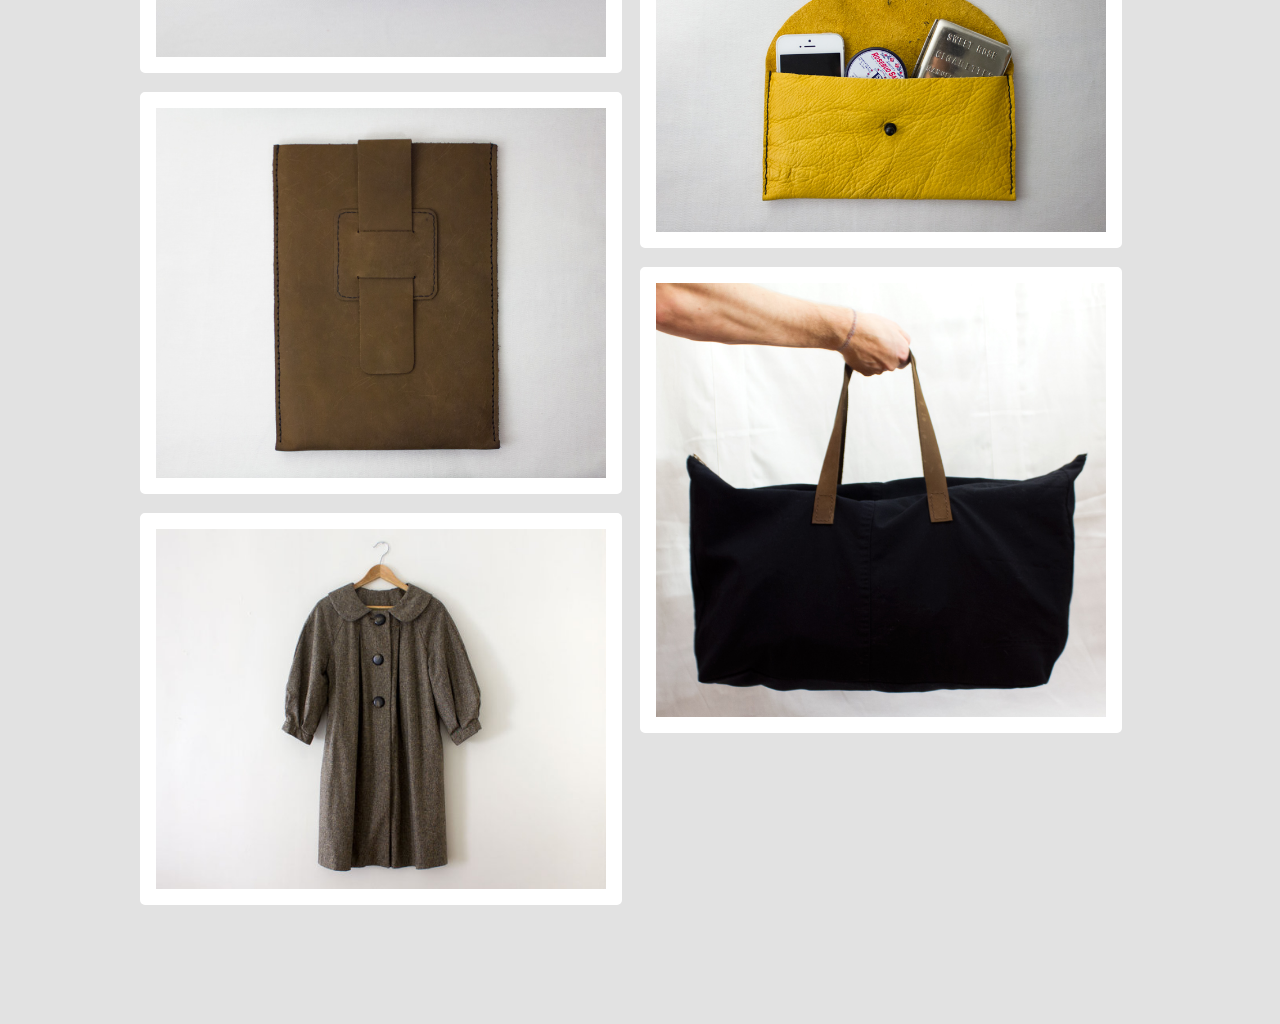
==== commit bb1b3865: "merge conflict from nicole" ====
--- a/index.html
+++ b/index.html
@@ -46,7 +46,6 @@
       <h3>Good Goods</h3>
     </div>
   </div>
-
 
   <div class="main_area">
     <p class="about">New Goods are good goods made by Nicole Williams.
@@ -159,5 +158,5 @@
 
     </div>
   </div>
-</body>
+  </body>
 </html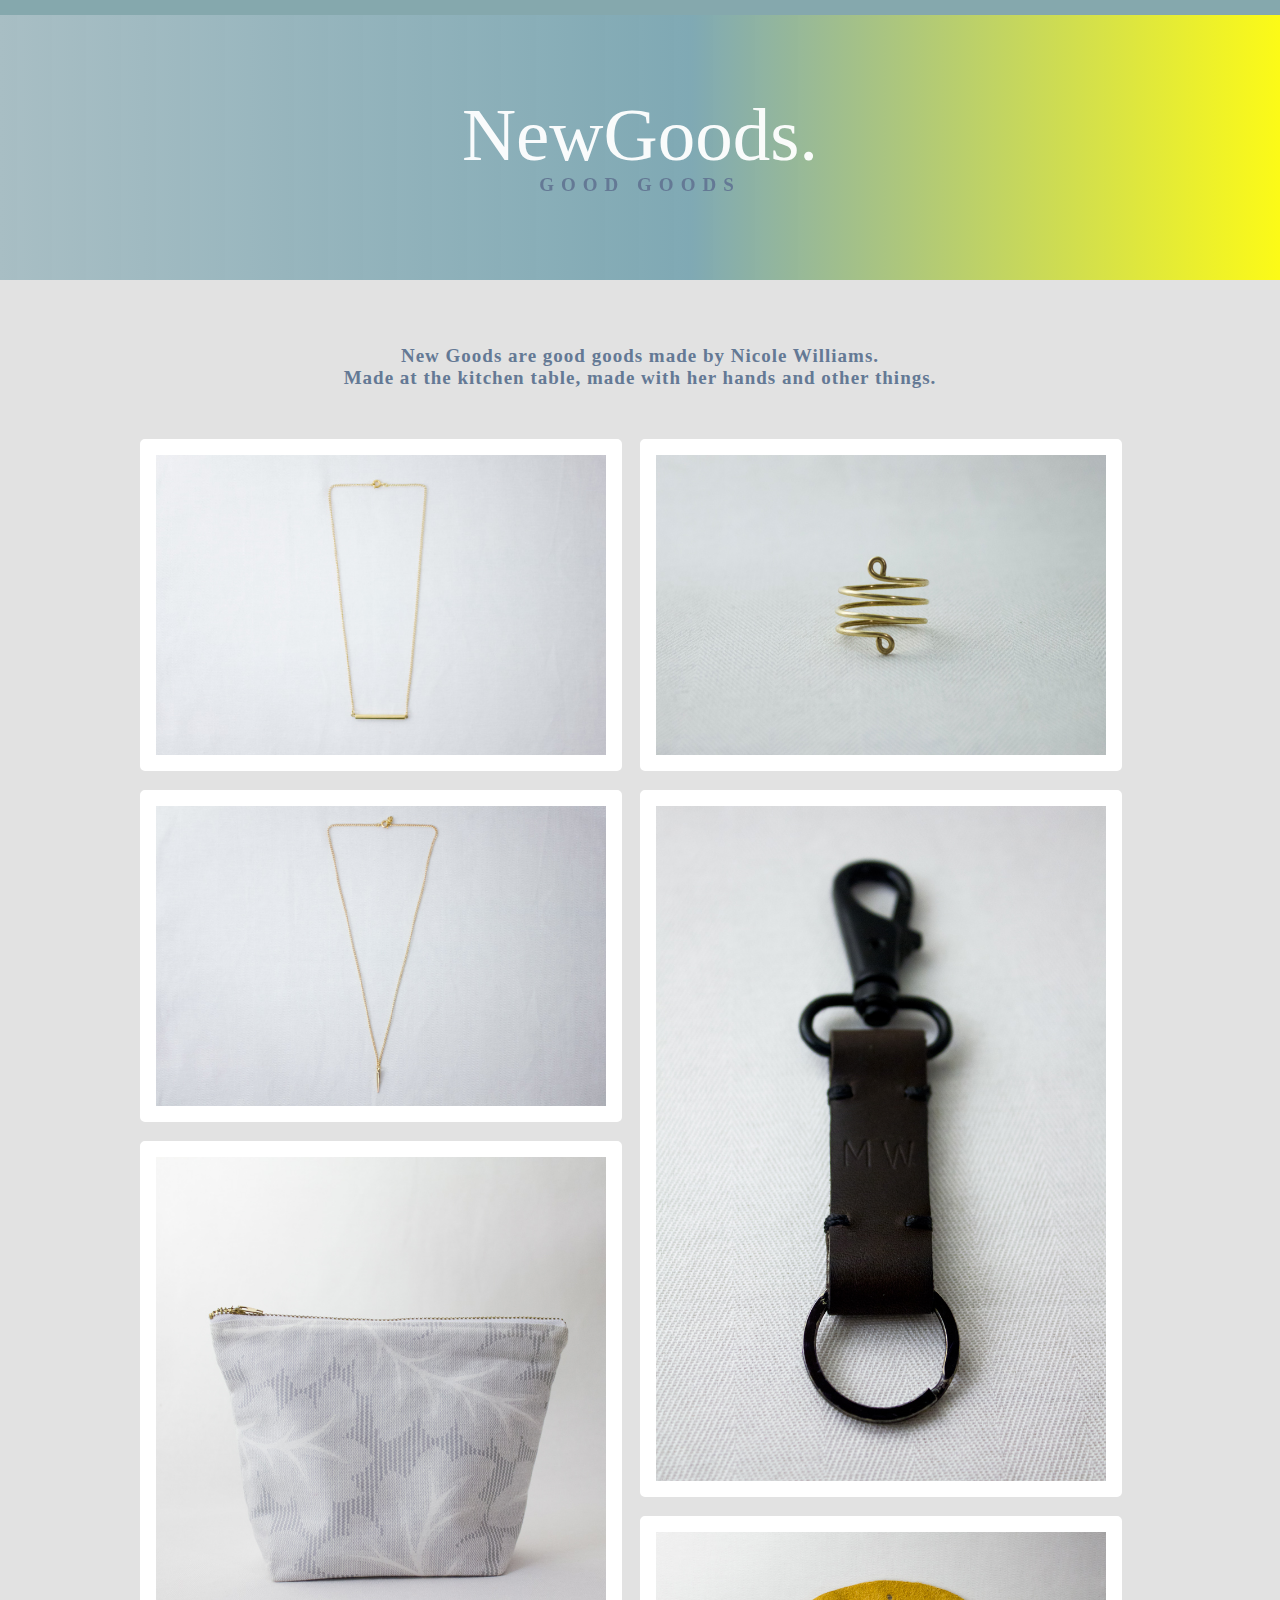
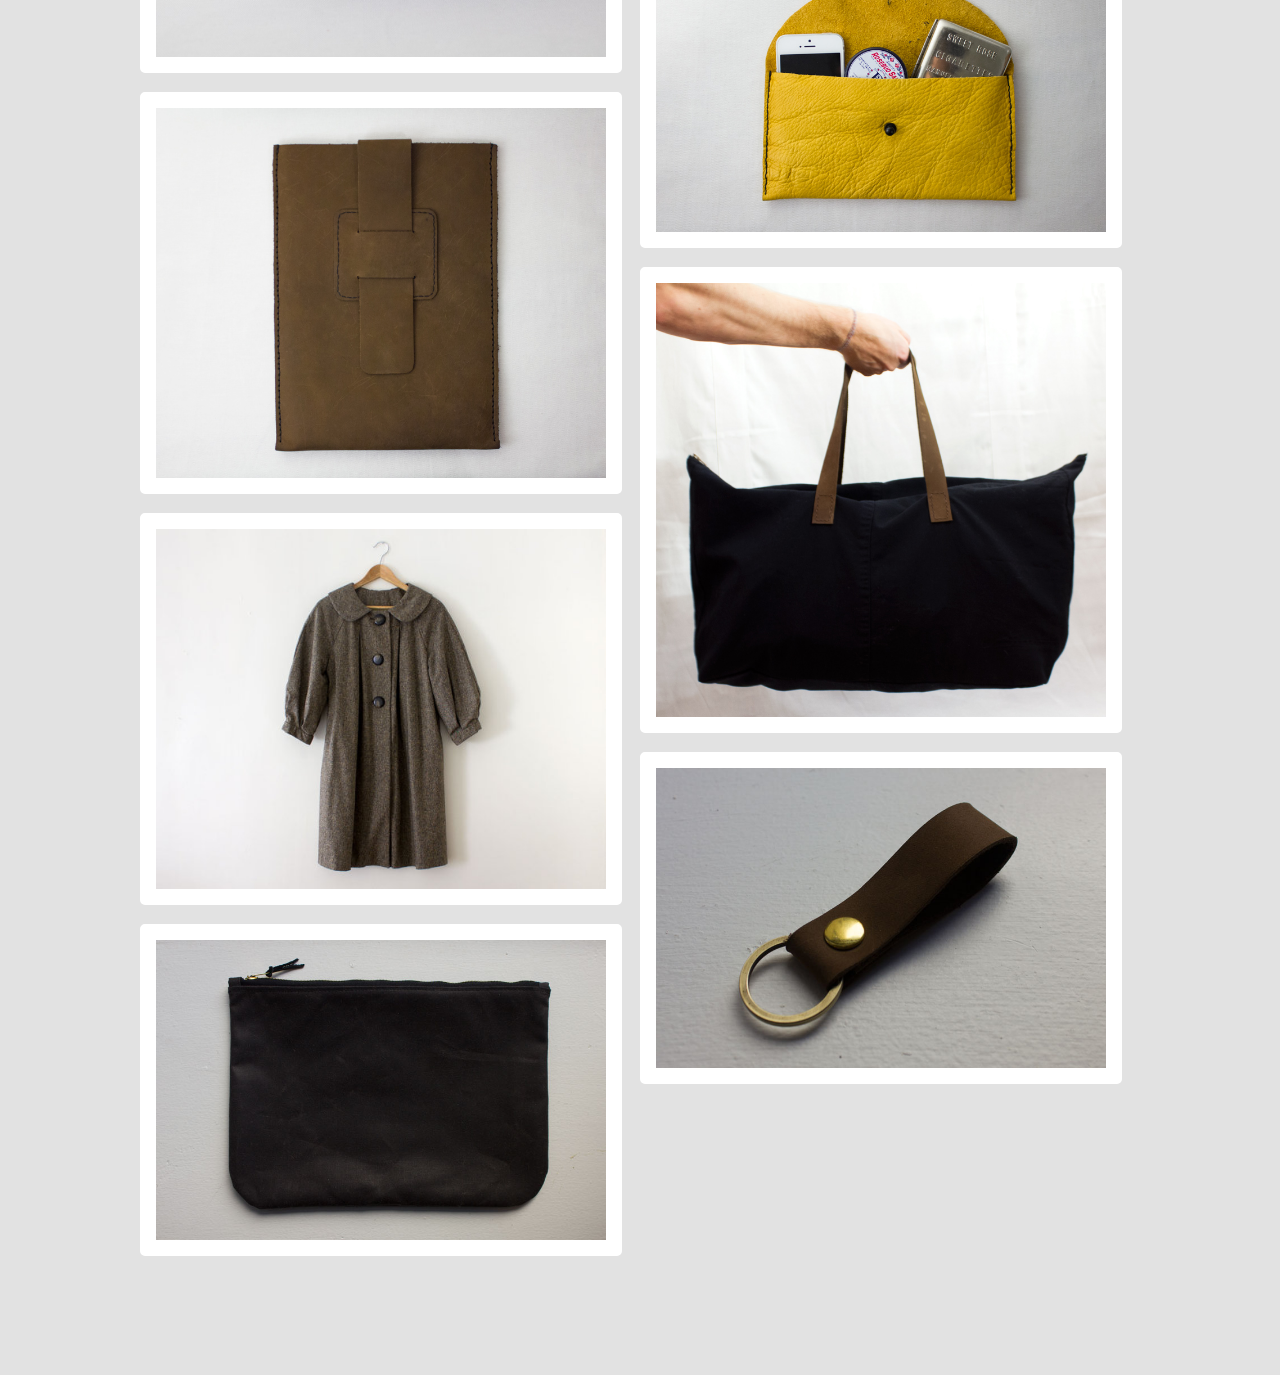
==== commit 598f478f: "Merge d03dea56797c082f867f1067e4a39ea4e39fa613 into bb1b386573c2134809b8471f7336acc1a23b6afc" ====
--- a/index.html
+++ b/index.html
@@ -57,8 +57,8 @@
         <div class="box">
           <a href="tubenecklace.html"><img src="images/17.jpg" width="450">
             <div class="overlay">
-              <div class="title">Gold Tube Necklace</div>
-              <div class="subtitle">$10.00</div>
+              <div class="title">Gold Bar Necklace</div>
+              <div class="subtitle">$12.00</div>
             </div>
           </a>
       </div>
@@ -82,7 +82,7 @@
           <a href="spikenecklace.html"><img src="images/19.jpg" width="450">
             <div class="overlay">
               <div class="title">Gold Chain Necklace with Mini Spike</div>
-              <div class="subtitle">$10.00</div>
+              <div class="subtitle">$12.00</div>
             </div>
           </a>
       </div>
@@ -139,7 +139,7 @@
           <a href="bag.html"><img src="images/10.jpg" width="450">
             <div class="overlay">
               <div class="title">Weekender Bag</div>
-              <div class="subtitle">$45.00</div>
+              <div class="subtitle">$50.00</div>
             </div>
           </a>
         </div>
@@ -149,14 +149,36 @@
         <div class="box">
           <a href="woolcoat.html"><img src="images/12.jpg" width="450">
             <div class="overlay">
-              <div class="title">Women's Wool Coat Clutch</div>
+              <div class="title">Women's Wool Coat</div>
               <div class="subtitle">$65.00</div>
             </div>
           </a>
        </div>
       </div>
 
+    <div class="image_container">
+        <div class="box">
+          <a href="wideleatherkeyfob.html"><img src="images/23.jpg" width="450">
+            <div class="overlay">
+              <div class="title">Wide Leather Key Fob</div>
+              <div class="subtitle">$8.00</div>
+            </div>
+          </a>
+       </div>
+    </div>
+
+    <div class="image_container">
+       <div class="box">
+          <a href="waxedcottonclutch.html"><img src="images/26.jpg" width="450">
+            <div class="overlay">
+              <div class="title">Waxed Cotton Clutch</div>
+              <div class="subtitle">$12.00</div>
+            </div>
+          </a>
+       </div>
+    </div>
+
     </div>
   </div>
-  </body>
+</body>
 </html